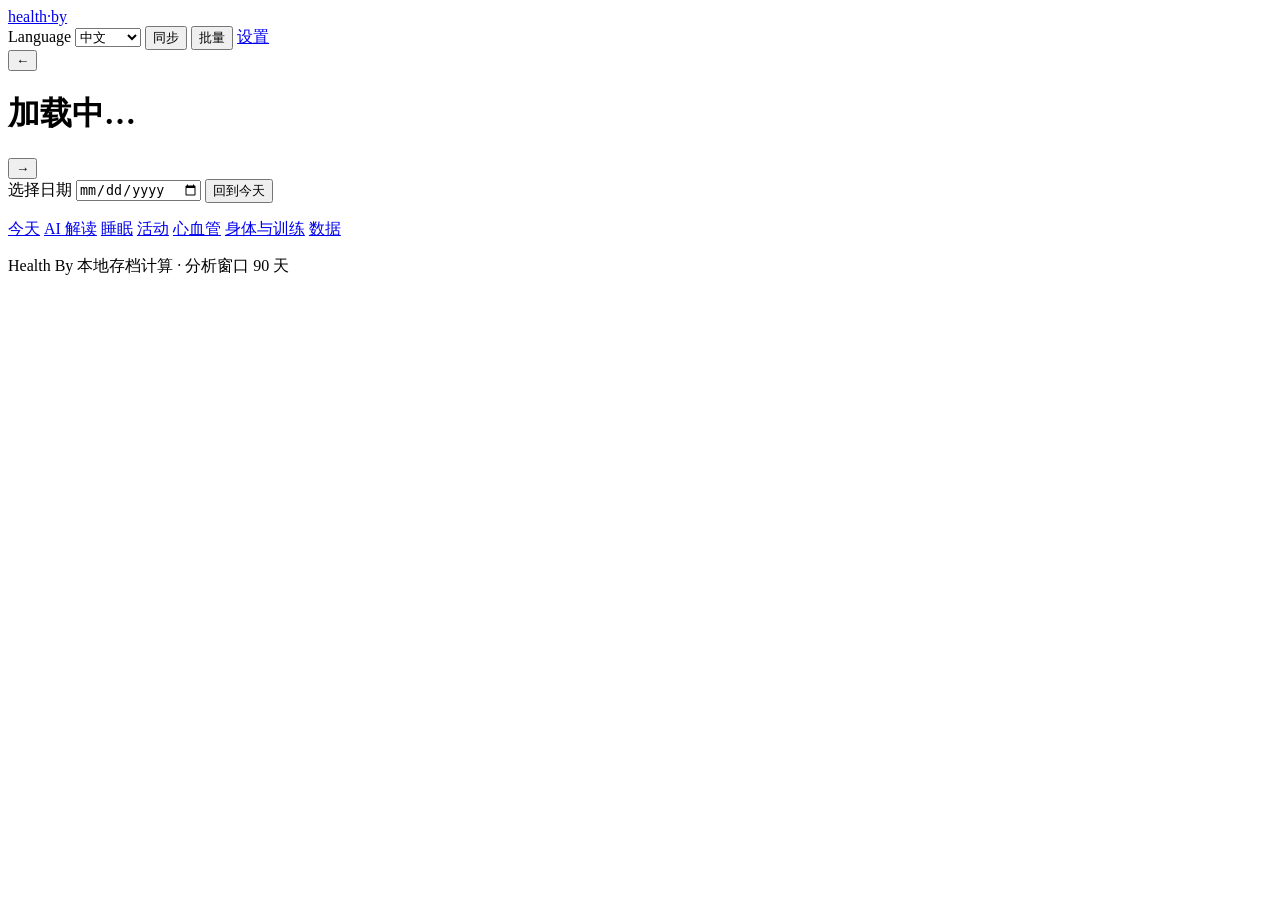
==== health_by/web/index.html @ 977ff5c2 "feat: JSON API and build-free web interface" ====
<!doctype html>
<html lang="zh">
<head>
  <meta charset="utf-8">
  <meta name="viewport" content="width=device-width, initial-scale=1">
  <title data-i18n="web.index.text.f7ba58c59">Health By · 健康日报</title>
  <link rel="icon" href="/static/favicon.svg" type="image/svg+xml">
  <link rel="stylesheet" href="/static/css/app.css">
</head>
<body>
  <div id="load-bar" class="load-bar" role="status" aria-label="正在加载当天数据" hidden data-i18n-aria-label="web.index.aria-label.74f2d9fde"></div>
  <header class="masthead">
    <div class="masthead-row">
      <div class="brand"><a href="/">health<span>·by</span></a></div>
      <div class="masthead-actions">
        <label class="language-picker"><span data-i18n="language.label">Language</span>
          <select data-language-select aria-label="Language"><option value="zh">中文</option><option value="en">English</option></select>
        </label>
        <span id="sync-note" class="meta-note" aria-live="polite"></span>
        <button id="sync-btn" class="btn btn-primary btn-sm"><span data-i18n="web.index.text.dcfe516d1">同步</span></button>
        <button id="batch-btn" class="link-btn"><span data-i18n="web.index.text.cb7707463">批量</span></button>
        <a class="link-btn" href="/settings"><span data-i18n="web.index.text.df3d58c7d">设置</span></a>
      </div>
    </div>
    <div class="masthead-date-row">
      <button id="date-prev" class="arrow" aria-label="前一天" data-i18n-aria-label="web.index.aria-label.8b0f9494e">←</button>
      <h1 id="date-label" class="date-title"><span data-i18n="web.index.text.4927a53bc">加载中…</span></h1>
      <button id="date-next" class="arrow" aria-label="后一天" data-i18n-aria-label="web.index.aria-label.af19ac0d4">→</button>
      <div class="date-tools">
        <label class="link-btn pick" title="选择日期" data-i18n-title="web.index.title.680c78ec6"><span data-i18n="web.index.text.680c78ec6">选择日期</span>
          <input type="date" id="date-picker" aria-label="选择日期" data-i18n-aria-label="web.index.aria-label.680c78ec6">
        </label>
        <button id="date-today" class="link-btn"><span data-i18n="web.index.text.c4aa445b5">回到今天</span></button>
      </div>
    </div>
    <p id="masthead-meta" class="masthead-meta"></p>
  </header>

  <nav id="section-nav" class="section-nav" aria-label="页面分区" data-i18n-aria-label="web.index.aria-label.1bfc30682">
    <a href="#card-today"><span data-i18n="web.index.text.d5f5a7a01">今天</span></a>
    <a href="#card-ai"><span data-i18n="web.index.text.0e18125db">AI 解读</span></a>
    <a href="#card-sleep"><span data-i18n="web.index.text.01324e540">睡眠</span></a>
    <a href="#card-activity"><span data-i18n="web.index.text.9e9bead81">活动</span></a>
    <a href="#card-heart"><span data-i18n="web.index.text.015564cd0">心血管</span></a>
    <a href="#card-body"><span data-i18n="web.index.text.35b081b16">身体与训练</span></a>
    <a href="#card-data"><span data-i18n="web.index.text.5440f7424">数据</span></a>
  </nav>

  <main class="page">
    <p id="today-summary" class="today-summary"></p>
    <p id="today-criteria" class="today-criteria"></p>

    <section id="card-today" class="block" hidden>
      <div class="block-head">
        <span class="block-index">01</span>
        <h2><span data-i18n="web.index.text.d5f5a7a01">今天</span></h2>
      </div>
      <div id="today-rows" class="today-rows"></div>
    </section>

    <section id="card-ai" class="block" hidden>
      <div class="block-head">
        <span class="block-index">02</span>
        <h2><span data-i18n="web.index.text.0e18125db">AI 解读</span></h2>
      </div>
      <div class="ai-window-controls">
        <label><span data-i18n="web.index.text.762301e01">分析窗口</span>
          <select id="ai-window-preset">
            <option value="1" data-i18n="web.index.text.80be27ffe">所选单日</option><option value="7" data-i18n="web.index.text.2261b0671">近 7 天</option>
            <option value="30" data-i18n="web.index.text.f729bb3d3">近 30 天</option><option value="90" data-i18n="web.index.text.0909522d9">近 90 天</option>
            <option value="custom" data-i18n="web.index.text.3cfb56c76">自定义区间</option>
          </select>
        </label>
        <label><span data-i18n="web.index.text.760506491">开始日期</span><input id="ai-window-start" type="date"></label>
        <label><span data-i18n="web.index.text.895cd52fb">结束日期</span><input id="ai-window-end" type="date"></label>
        <button id="ai-window-apply" class="btn"><span data-i18n="web.index.text.ba33d3ceb">应用区间</span></button>
      </div>
      <p id="ai-window-note" class="muted small" role="status"></p>
      <div class="ai-toolbar">
        <button id="ai-generate" class="btn btn-primary" disabled><span data-i18n="web.index.text.b932e2eca">生成解读</span></button>
        <a class="link-btn" href="/settings#ai-settings"><span data-i18n="web.index.text.e3ce49ba8">AI 设置</span></a>
      </div>
      <p id="ai-boundary" class="muted small"></p>
      <p id="ai-status" class="muted small" role="status" aria-live="polite"></p>
      <p id="ai-error" class="ai-error" role="alert" hidden></p>
      <div id="ai-validation" class="ai-validation" role="status" hidden></div>
      <div id="ai-output" class="ai-output" aria-live="polite"></div>
      <p id="ai-meta" class="ai-meta"></p>
    </section>

    <section id="card-sleep" class="block" hidden>
      <div class="block-head">
        <span class="block-index">03</span>
        <h2><span data-i18n="web.index.text.01324e540">睡眠</span></h2>
        <span class="block-note" id="sleep-note"></span>
      </div>

      <div class="figure-block">
        <div class="chart-head">
          <span class="chart-title"><span data-i18n="web.index.text.59ae28caf">昨晚</span></span>
          <span class="chart-note" id="sleep-night-note"></span>
        </div>
        <div id="sleep-body"></div>
        <div id="sleep-signals"></div>
      </div>

      <div class="figure-block">
        <div class="chart-head">
          <span class="chart-title"><span data-i18n="web.index.text.9b59e637c">趋势</span></span>
          <span class="chart-note" id="sleep-trend-note"></span>
        </div>
        <div id="sleep-trend-body"></div>
        <div id="sleep-achievements"></div>
      </div>

      <div class="figure-block">
        <div class="chart-head">
          <span class="chart-title"><span data-i18n="web.index.text.43e4020c3">作息规律</span></span>
        </div>
        <div id="sleep-rhythm-body"></div>
      </div>

      <details class="block-details" id="sleep-detail">
        <summary>
          <span class="summary-title"><span data-i18n="web.index.text.93e1e1e83">当晚明细</span></span>
          <span class="summary-meta" id="sleep-detail-note"></span>
        </summary>
        <div class="detail-body" id="sleep-detail-body"></div>
      </details>

      <p class="pointer" id="sleep-pointer" hidden></p>
    </section>

    <section id="card-activity" class="block" hidden>
      <div class="block-head">
        <span class="block-index">04</span>
        <h2><span data-i18n="web.index.text.9e9bead81">活动</span></h2>
        <span class="block-note" id="activity-note"></span>
      </div>

      <div class="figure-block">
        <div class="chart-head">
          <span class="chart-title"><span data-i18n="web.index.text.d5f5a7a01">今天</span></span>
        </div>
        <div id="activity-body"></div>
      </div>

      <div class="figure-block">
        <div class="chart-head">
          <span class="chart-title"><span data-i18n="web.index.text.9b59e637c">趋势</span></span>
          <span class="chart-note" id="activity-trend-note"></span>
        </div>
        <div id="activity-trend-body"></div>
      </div>

      <div class="figure-block">
        <div class="chart-head">
          <span class="chart-title"><span data-i18n="web.index.text.b6b2024fa">规律</span></span>
        </div>
        <div id="activity-rhythm-lines" class="rhythm-lines"></div>
        <div id="cosinor-body"></div>
      </div>

      <details class="block-details" id="activity-detail">
        <summary>
          <span class="summary-title"><span data-i18n="web.index.text.c0c3820ae">当日明细</span></span>
          <span class="summary-meta" id="activity-detail-note"></span>
        </summary>
        <div class="detail-body">
          <div id="activity-detail-body"></div>
          <div id="activity-weekday"></div>
        </div>
      </details>

      <p class="pointer" id="activity-pointer" hidden></p>
    </section>

    <section id="card-heart" class="block" hidden>
      <div class="block-head">
        <span class="block-index">05</span>
        <h2><span data-i18n="web.index.text.015564cd0">心血管</span></h2>
        <span class="block-note" id="heart-note"></span>
      </div>

      <div class="figure-block">
        <div class="chart-head">
          <span class="chart-title"><span data-i18n="web.index.text.d5f5a7a01">今天</span></span>
        </div>
        <div id="heart-today-body"></div>
      </div>

      <div class="figure-block">
        <div class="chart-head">
          <span class="chart-title"><span data-i18n="web.index.text.9b59e637c">趋势</span></span>
        </div>
        <div id="heart-trend-body"></div>
      </div>

      <details class="block-details" id="heart-detail">
        <summary>
          <span class="summary-title"><span data-i18n="web.index.text.270a58f6f">夜间信号与当日心率</span></span>
          <span class="summary-meta" id="heart-detail-note"></span>
        </summary>
        <div class="detail-body">
          <div id="nightly-body"></div>
          <div class="chart-head">
            <span class="chart-title"><span data-i18n="web.index.text.ef0d62e7b">当日心率曲线</span></span>
            <span class="chart-note" id="day-hr-note"></span>
          </div>
          <div id="day-hr-body"></div>
        </div>
      </details>

      <div id="heart-relations"></div>
    </section>

    <section id="card-body" class="block" hidden>
      <div class="block-head">
        <span class="block-index">06</span>
        <h2><span data-i18n="web.index.text.35b081b16">身体与训练</span></h2>
        <span class="block-note" id="body-note"></span>
      </div>

      <div class="figure-block">
        <div class="chart-head">
          <span class="chart-title"><span data-i18n="web.index.text.d5f5a7a01">今天</span></span>
        </div>
        <div id="body-today"></div>
      </div>

      <div class="figure-block" id="body-trend-block">
        <div class="chart-head">
          <span class="chart-title"><span data-i18n="web.index.text.9b59e637c">趋势</span></span>
        </div>
        <div id="body-trend"></div>
      </div>

      <details class="block-details" id="body-detail">
        <summary>
          <span class="summary-title"><span data-i18n="web.index.text.a52f40734">记录与训练</span></span>
          <span class="summary-meta" id="workouts-note"></span>
        </summary>
        <div class="detail-body">
          <div id="body-body"></div>
          <div id="workouts-body"></div>
        </div>
      </details>
    </section>

    <section id="card-data" class="block" hidden>
      <div class="block-head">
        <span class="block-index">07</span>
        <h2><span data-i18n="web.index.text.5440f7424">数据</span></h2>
        <span class="block-note" id="data-note-label"></span>
      </div>
      <div class="figure-block">
        <div class="chart-head"><span class="chart-title"><span data-i18n="web.index.text.4780fa78f">当天时间轴</span></span><span class="chart-note" id="timeline-note"></span></div>
        <div id="timeline-body"></div>
      </div>
      <div class="figure-block">
        <div class="chart-head"><span class="chart-title"><span data-i18n="web.index.text.b069cc1ec">周汇总</span></span><span class="chart-note" id="weekly-note"></span></div>
        <div id="weekly-table"></div>
      </div>

      <div class="figure-block">
        <div class="chart-head"><span class="chart-title"><span data-i18n="web.index.text.d320e85de">覆盖度</span></span><span class="chart-note" id="coverage-note"></span></div>
        <div id="coverage-body"></div>
      </div>
    </section>

    <p id="data-note" class="page-note" hidden></p>

    <section id="empty-state" class="empty" hidden>
      <h2><span data-i18n="web.index.text.0103b95be">这一天还没有数据</span></h2>
      <p id="empty-hint" class="muted"></p>
      <div class="empty-actions">
        <button id="empty-sync" class="btn"><span data-i18n="web.index.text.d9424dd98">同步这一天</span></button>
        <a class="btn" href="/settings"><span data-i18n="web.index.text.93112c231">去设置</span></a>
      </div>
    </section>

    <footer class="colophon">
      <span id="colophon-left">Health By</span>
      <span class="colophon-note"><span data-i18n="web.index.text.eda055a5e">本地存档计算 · 分析窗口</span> <span id="colophon-window">90</span> <span data-i18n="web.index.text.49da61cee">天</span></span>
    </footer>
  </main>

  <div id="toast" class="toast" role="status" aria-live="polite" hidden></div>

  <dialog id="batch-dialog" class="batch-dialog">
    <form id="batch-form">
      <h3><span data-i18n="web.index.text.6f957b4d8">批量同步</span></h3>
      <label><span data-i18n="web.index.text.760506491">开始日期</span><input type="date" id="batch-start" required></label>
      <label><span data-i18n="web.index.text.895cd52fb">结束日期</span><input type="date" id="batch-end" required></label>
      <p class="muted" id="batch-hint"><span data-i18n="web.index.text.61fc8688b">一次最多 90 天，按队列并发执行。</span></p>
      <div class="dialog-actions">
        <button type="button" class="btn" id="batch-cancel"><span data-i18n="web.index.text.2cd0f3be8">取消</span></button>
        <button type="submit" class="btn"><span data-i18n="web.index.text.8dabf1df8">开始同步</span></button>
      </div>
    </form>
  </dialog>

  <script type="module" src="/static/js/dashboard.js"></script>
</body>
</html>
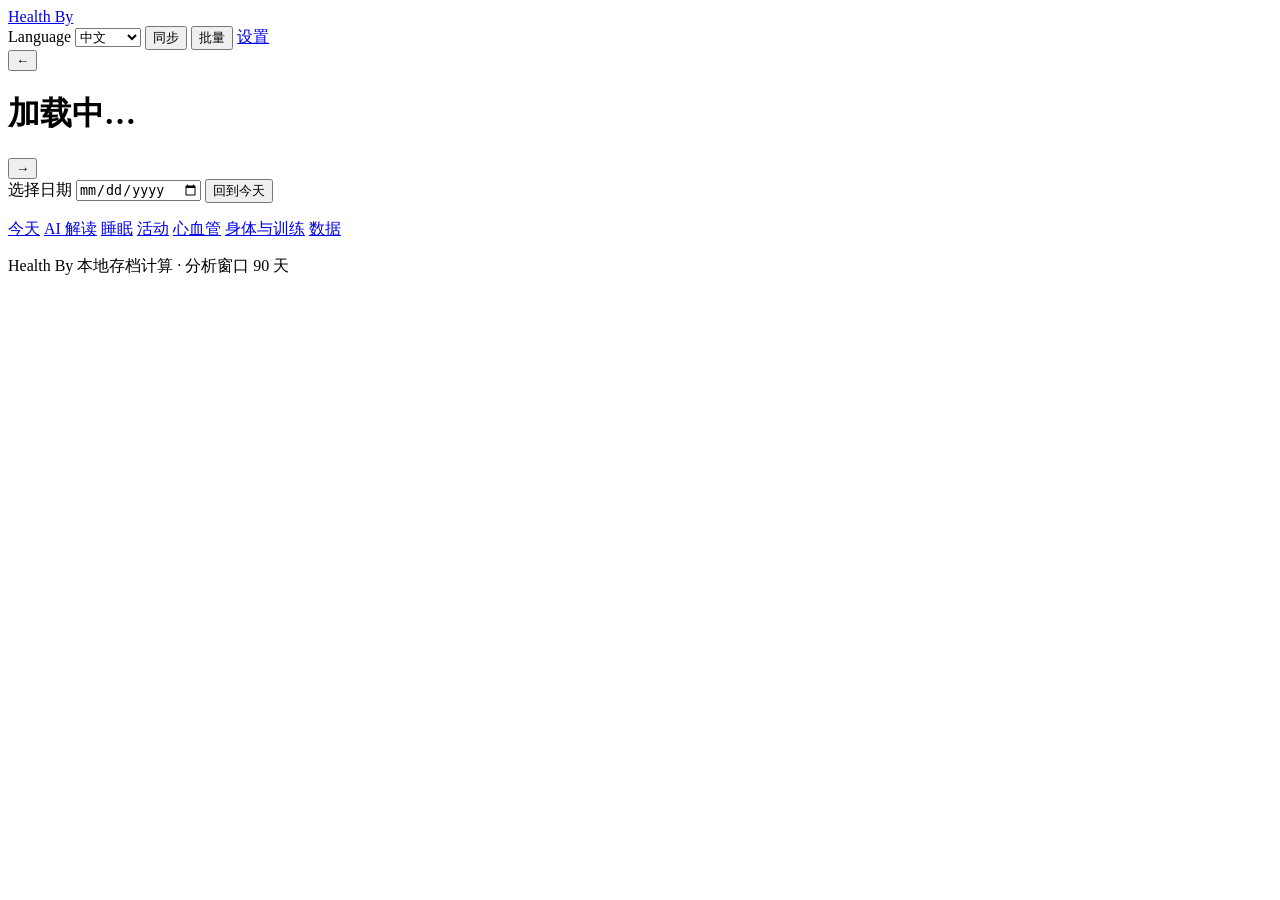
==== commit 0da846c6: "docs: write the product name as Health By everywhere" ====
--- a/health_by/web/index.html
+++ b/health_by/web/index.html
@@ -11,7 +11,7 @@
   <div id="load-bar" class="load-bar" role="status" aria-label="正在加载当天数据" hidden data-i18n-aria-label="web.index.aria-label.74f2d9fde"></div>
   <header class="masthead">
     <div class="masthead-row">
-      <div class="brand"><a href="/">health<span>·by</span></a></div>
+      <div class="brand"><a href="/">Health By</a></div>
       <div class="masthead-actions">
         <label class="language-picker"><span data-i18n="language.label">Language</span>
           <select data-language-select aria-label="Language"><option value="zh">中文</option><option value="en">English</option></select>
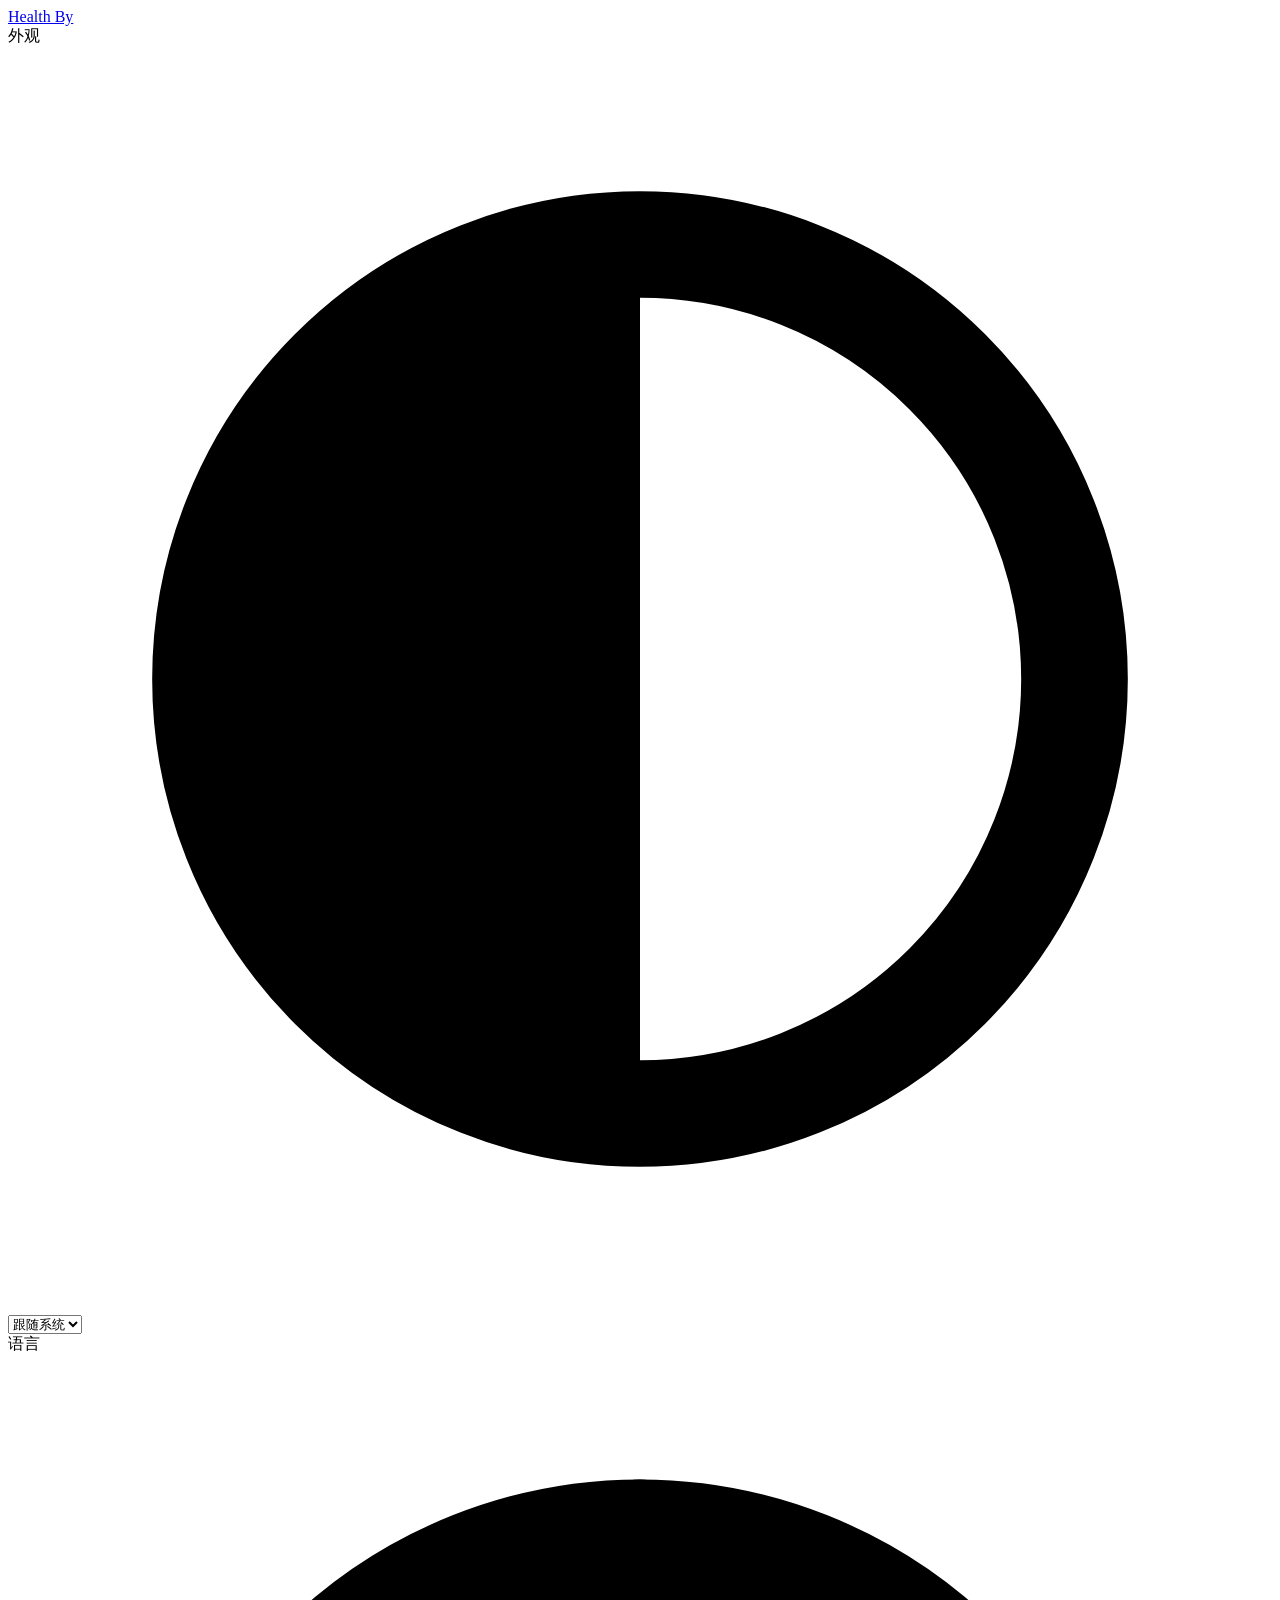
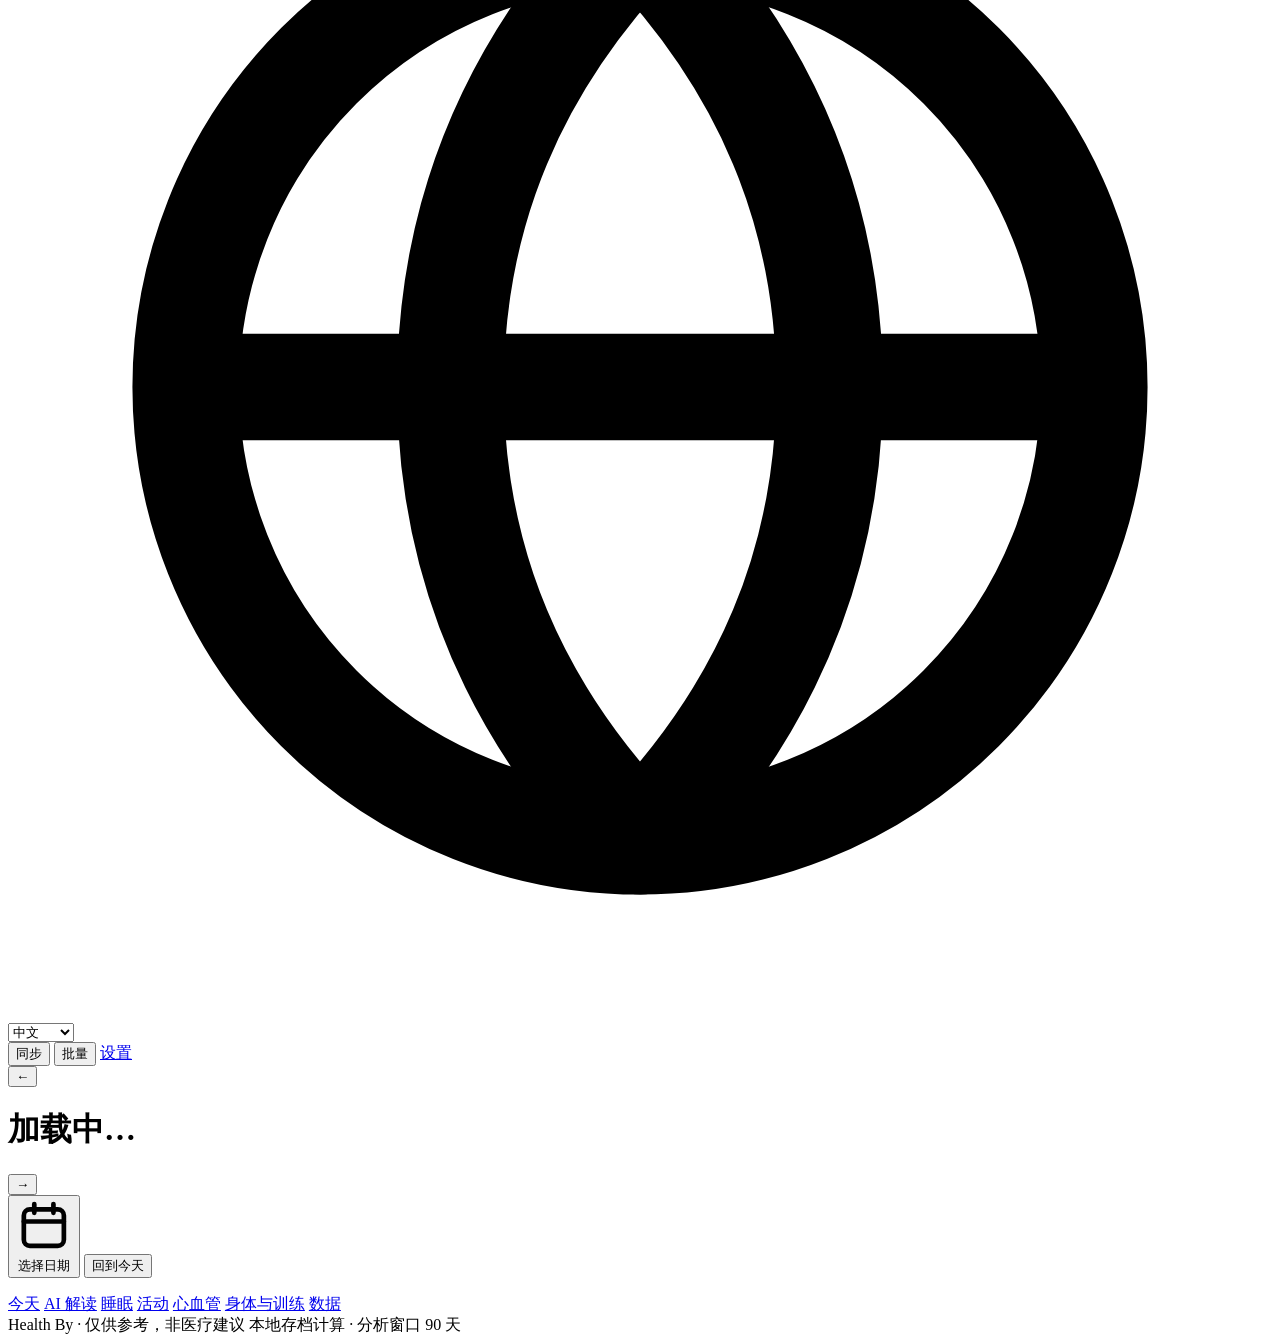
==== commit ba5d3d12: "feat: harden backend, modularize architecture, and redesign web UI" ====
--- a/health_by/web/index.html
+++ b/health_by/web/index.html
@@ -6,6 +6,7 @@
   <title data-i18n="web.index.text.f7ba58c59">Health By · 健康日报</title>
   <link rel="icon" href="/static/favicon.svg" type="image/svg+xml">
   <link rel="stylesheet" href="/static/css/app.css">
+  <script type="module" src="/static/js/theme.js"></script>
 </head>
 <body>
   <div id="load-bar" class="load-bar" role="status" aria-label="正在加载当天数据" hidden data-i18n-aria-label="web.index.aria-label.74f2d9fde"></div>
@@ -13,9 +14,21 @@
     <div class="masthead-row">
       <div class="brand"><a href="/">Health By</a></div>
       <div class="masthead-actions">
-        <label class="language-picker"><span data-i18n="language.label">Language</span>
-          <select data-language-select aria-label="Language"><option value="zh">中文</option><option value="en">English</option></select>
-        </label>
+        <div class="masthead-prefs">
+          <div class="select-chip theme-picker"><span class="sr-only" data-i18n="theme.label">外观</span>
+            <svg class="select-chip-icon" viewBox="0 0 16 16" fill="none" stroke="currentColor" stroke-width="1.35" stroke-linecap="round" stroke-linejoin="round" aria-hidden="true"><circle cx="8" cy="8" r="5.5"></circle><path d="M8 2.5a5.5 5.5 0 0 0 0 11Z" fill="currentColor" stroke="none"></path></svg>
+            <select data-theme-select aria-label="外观" data-i18n-aria-label="theme.label">
+              <option value="auto" data-i18n="theme.auto">跟随系统</option>
+              <option value="light" data-i18n="theme.light">浅色</option>
+              <option value="dark" data-i18n="theme.dark">深色</option>
+            </select>
+          </div>
+          <div class="select-chip language-picker"><span class="sr-only" data-i18n="language.label">语言</span>
+            <svg class="select-chip-icon" viewBox="0 0 16 16" fill="none" stroke="currentColor" stroke-width="1.35" stroke-linecap="round" stroke-linejoin="round" aria-hidden="true"><circle cx="8" cy="8" r="5.75"></circle><path d="M2.5 8h11M8 2.25c1.6 1.65 2.4 3.55 2.4 5.75S9.6 12.1 8 13.75C6.4 12.1 5.6 10.2 5.6 8S6.4 3.9 8 2.25Z"></path></svg>
+            <select data-language-select aria-label="语言" data-i18n-aria-label="language.label"><option value="zh">中文</option><option value="en">English</option></select>
+          </div>
+        </div>
+        <span class="masthead-sep" aria-hidden="true"></span>
         <span id="sync-note" class="meta-note" aria-live="polite"></span>
         <button id="sync-btn" class="btn btn-primary btn-sm"><span data-i18n="web.index.text.dcfe516d1">同步</span></button>
         <button id="batch-btn" class="link-btn"><span data-i18n="web.index.text.cb7707463">批量</span></button>
@@ -27,9 +40,11 @@
       <h1 id="date-label" class="date-title"><span data-i18n="web.index.text.4927a53bc">加载中…</span></h1>
       <button id="date-next" class="arrow" aria-label="后一天" data-i18n-aria-label="web.index.aria-label.af19ac0d4">→</button>
       <div class="date-tools">
-        <label class="link-btn pick" title="选择日期" data-i18n-title="web.index.title.680c78ec6"><span data-i18n="web.index.text.680c78ec6">选择日期</span>
-          <input type="date" id="date-picker" aria-label="选择日期" data-i18n-aria-label="web.index.aria-label.680c78ec6">
-        </label>
+        <button type="button" id="date-pick-btn" class="link-btn pick-btn" title="选择日期" data-i18n-title="web.index.title.680c78ec6" aria-haspopup="dialog" aria-expanded="false">
+          <svg class="inline-icon" viewBox="0 0 16 16" fill="none" stroke="currentColor" stroke-width="1.35" stroke-linecap="round" stroke-linejoin="round" aria-hidden="true"><rect x="2.25" y="3.25" width="11.5" height="10.5" rx="1.75"></rect><path d="M5.25 1.75v2.5M10.75 1.75v2.5M2.25 6.75h11.5"></path></svg>
+          <span data-i18n="web.index.text.680c78ec6">选择日期</span>
+        </button>
+        <input type="hidden" id="date-picker">
         <button id="date-today" class="link-btn"><span data-i18n="web.index.text.c4aa445b5">回到今天</span></button>
       </div>
     </div>
@@ -47,8 +62,11 @@
   </nav>
 
   <main class="page">
-    <p id="today-summary" class="today-summary"></p>
-    <p id="today-criteria" class="today-criteria"></p>
+    <p id="today-summary" class="today-summary" hidden></p>
+    <details id="today-criteria-details" class="today-criteria-details" hidden>
+      <summary><span data-i18n="web.index.text.criteria_toggle">统计口径</span></summary>
+      <p id="today-criteria" class="today-criteria"></p>
+    </details>
 
     <section id="card-today" class="block" hidden>
       <div class="block-head">
@@ -63,25 +81,39 @@
         <span class="block-index">02</span>
         <h2><span data-i18n="web.index.text.0e18125db">AI 解读</span></h2>
       </div>
-      <div class="ai-window-controls">
-        <label><span data-i18n="web.index.text.762301e01">分析窗口</span>
-          <select id="ai-window-preset">
-            <option value="1" data-i18n="web.index.text.80be27ffe">所选单日</option><option value="7" data-i18n="web.index.text.2261b0671">近 7 天</option>
-            <option value="30" data-i18n="web.index.text.f729bb3d3">近 30 天</option><option value="90" data-i18n="web.index.text.0909522d9">近 90 天</option>
-            <option value="custom" data-i18n="web.index.text.3cfb56c76">自定义区间</option>
-          </select>
-        </label>
-        <label><span data-i18n="web.index.text.760506491">开始日期</span><input id="ai-window-start" type="date"></label>
-        <label><span data-i18n="web.index.text.895cd52fb">结束日期</span><input id="ai-window-end" type="date"></label>
-        <button id="ai-window-apply" class="btn"><span data-i18n="web.index.text.ba33d3ceb">应用区间</span></button>
-      </div>
-      <p id="ai-window-note" class="muted small" role="status"></p>
-      <div class="ai-toolbar">
-        <button id="ai-generate" class="btn btn-primary" disabled><span data-i18n="web.index.text.b932e2eca">生成解读</span></button>
-        <a class="link-btn" href="/settings#ai-settings"><span data-i18n="web.index.text.e3ce49ba8">AI 设置</span></a>
-      </div>
-      <p id="ai-boundary" class="muted small"></p>
-      <p id="ai-status" class="muted small" role="status" aria-live="polite"></p>
+      <div class="ai-bar">
+        <div class="seg-control" role="group" aria-label="分析窗口" data-i18n-aria-label="web.index.text.762301e01">
+          <button type="button" class="seg-btn is-active" data-ai-preset="1" aria-pressed="true"><span data-i18n="web.index.text.80be27ffe">所选单日</span></button>
+          <button type="button" class="seg-btn" data-ai-preset="7" aria-pressed="false"><span data-i18n="web.index.text.2261b0671">近 7 天</span></button>
+          <button type="button" class="seg-btn" data-ai-preset="30" aria-pressed="false"><span data-i18n="web.index.text.f729bb3d3">近 30 天</span></button>
+          <button type="button" class="seg-btn" data-ai-preset="90" aria-pressed="false"><span data-i18n="web.index.text.0909522d9">近 90 天</span></button>
+          <button type="button" class="seg-btn" data-ai-preset="custom" aria-pressed="false"><span data-i18n="web.index.text.3cfb56c76">自定义</span></button>
+        </div>
+        <select id="ai-window-preset" class="sr-only" tabindex="-1" aria-hidden="true">
+          <option value="1" data-i18n="web.index.text.80be27ffe">所选单日</option>
+          <option value="7" data-i18n="web.index.text.2261b0671">近 7 天</option>
+          <option value="30" data-i18n="web.index.text.f729bb3d3">近 30 天</option>
+          <option value="90" data-i18n="web.index.text.0909522d9">近 90 天</option>
+          <option value="custom" data-i18n="web.index.text.3cfb56c76">自定义</option>
+        </select>
+        <div class="ai-bar-actions">
+          <button id="ai-generate" class="btn btn-primary" disabled><span data-i18n="web.index.text.b932e2eca">生成解读</span></button>
+          <a class="link-btn" href="/settings#ai-settings"><span data-i18n="web.index.text.e3ce49ba8">AI 设置</span></a>
+        </div>
+      </div>
+      <div id="ai-custom-range" class="ai-custom-range" hidden>
+        <div class="date-range-group">
+          <input id="ai-window-start" type="text" inputmode="numeric" placeholder="YYYY-MM-DD" autocomplete="off" data-date-input aria-label="开始日期" data-i18n-aria-label="web.index.text.760506491">
+          <span class="date-range-sep" aria-hidden="true">→</span>
+          <input id="ai-window-end" type="text" inputmode="numeric" placeholder="YYYY-MM-DD" autocomplete="off" data-date-input aria-label="结束日期" data-i18n-aria-label="web.index.text.895cd52fb">
+        </div>
+        <button id="ai-window-apply" class="btn btn-sm"><span data-i18n="web.index.text.ba33d3ceb">应用</span></button>
+      </div>
+      <div class="ai-subbar">
+        <p id="ai-window-note" class="ai-range-tag num" role="status"></p>
+        <p id="ai-status" class="muted small" role="status" aria-live="polite"></p>
+      </div>
+      <p id="ai-boundary" class="ai-boundary muted small" hidden></p>
       <p id="ai-error" class="ai-error" role="alert" hidden></p>
       <div id="ai-validation" class="ai-validation" role="status" hidden></div>
       <div id="ai-output" class="ai-output" aria-live="polite"></div>
@@ -280,22 +312,22 @@
     </section>
 
     <footer class="colophon">
-      <span id="colophon-left">Health By</span>
+      <span id="colophon-left">Health By · <span data-i18n="web.common.non_medical_disclaimer">仅供参考，非医疗建议</span></span>
       <span class="colophon-note"><span data-i18n="web.index.text.eda055a5e">本地存档计算 · 分析窗口</span> <span id="colophon-window">90</span> <span data-i18n="web.index.text.49da61cee">天</span></span>
     </footer>
   </main>
 
   <div id="toast" class="toast" role="status" aria-live="polite" hidden></div>
 
-  <dialog id="batch-dialog" class="batch-dialog">
+  <dialog id="batch-dialog" class="batch-dialog" aria-labelledby="batch-dialog-title">
     <form id="batch-form">
-      <h3><span data-i18n="web.index.text.6f957b4d8">批量同步</span></h3>
-      <label><span data-i18n="web.index.text.760506491">开始日期</span><input type="date" id="batch-start" required></label>
-      <label><span data-i18n="web.index.text.895cd52fb">结束日期</span><input type="date" id="batch-end" required></label>
-      <p class="muted" id="batch-hint"><span data-i18n="web.index.text.61fc8688b">一次最多 90 天，按队列并发执行。</span></p>
+      <h3 id="batch-dialog-title"><span data-i18n="web.index.text.6f957b4d8">批量同步</span></h3>
+      <label><span data-i18n="web.index.text.760506491">开始日期</span><input type="text" inputmode="numeric" placeholder="YYYY-MM-DD" autocomplete="off" data-date-input id="batch-start" required></label>
+      <label><span data-i18n="web.index.text.895cd52fb">结束日期</span><input type="text" inputmode="numeric" placeholder="YYYY-MM-DD" autocomplete="off" data-date-input id="batch-end" required></label>
+      <p class="muted" id="batch-hint"><span data-i18n="web.index.text.61fc8688b">单次最多 90 天。</span></p>
       <div class="dialog-actions">
         <button type="button" class="btn" id="batch-cancel"><span data-i18n="web.index.text.2cd0f3be8">取消</span></button>
-        <button type="submit" class="btn"><span data-i18n="web.index.text.8dabf1df8">开始同步</span></button>
+        <button type="submit" class="btn btn-primary"><span data-i18n="web.index.text.8dabf1df8">开始同步</span></button>
       </div>
     </form>
   </dialog>
